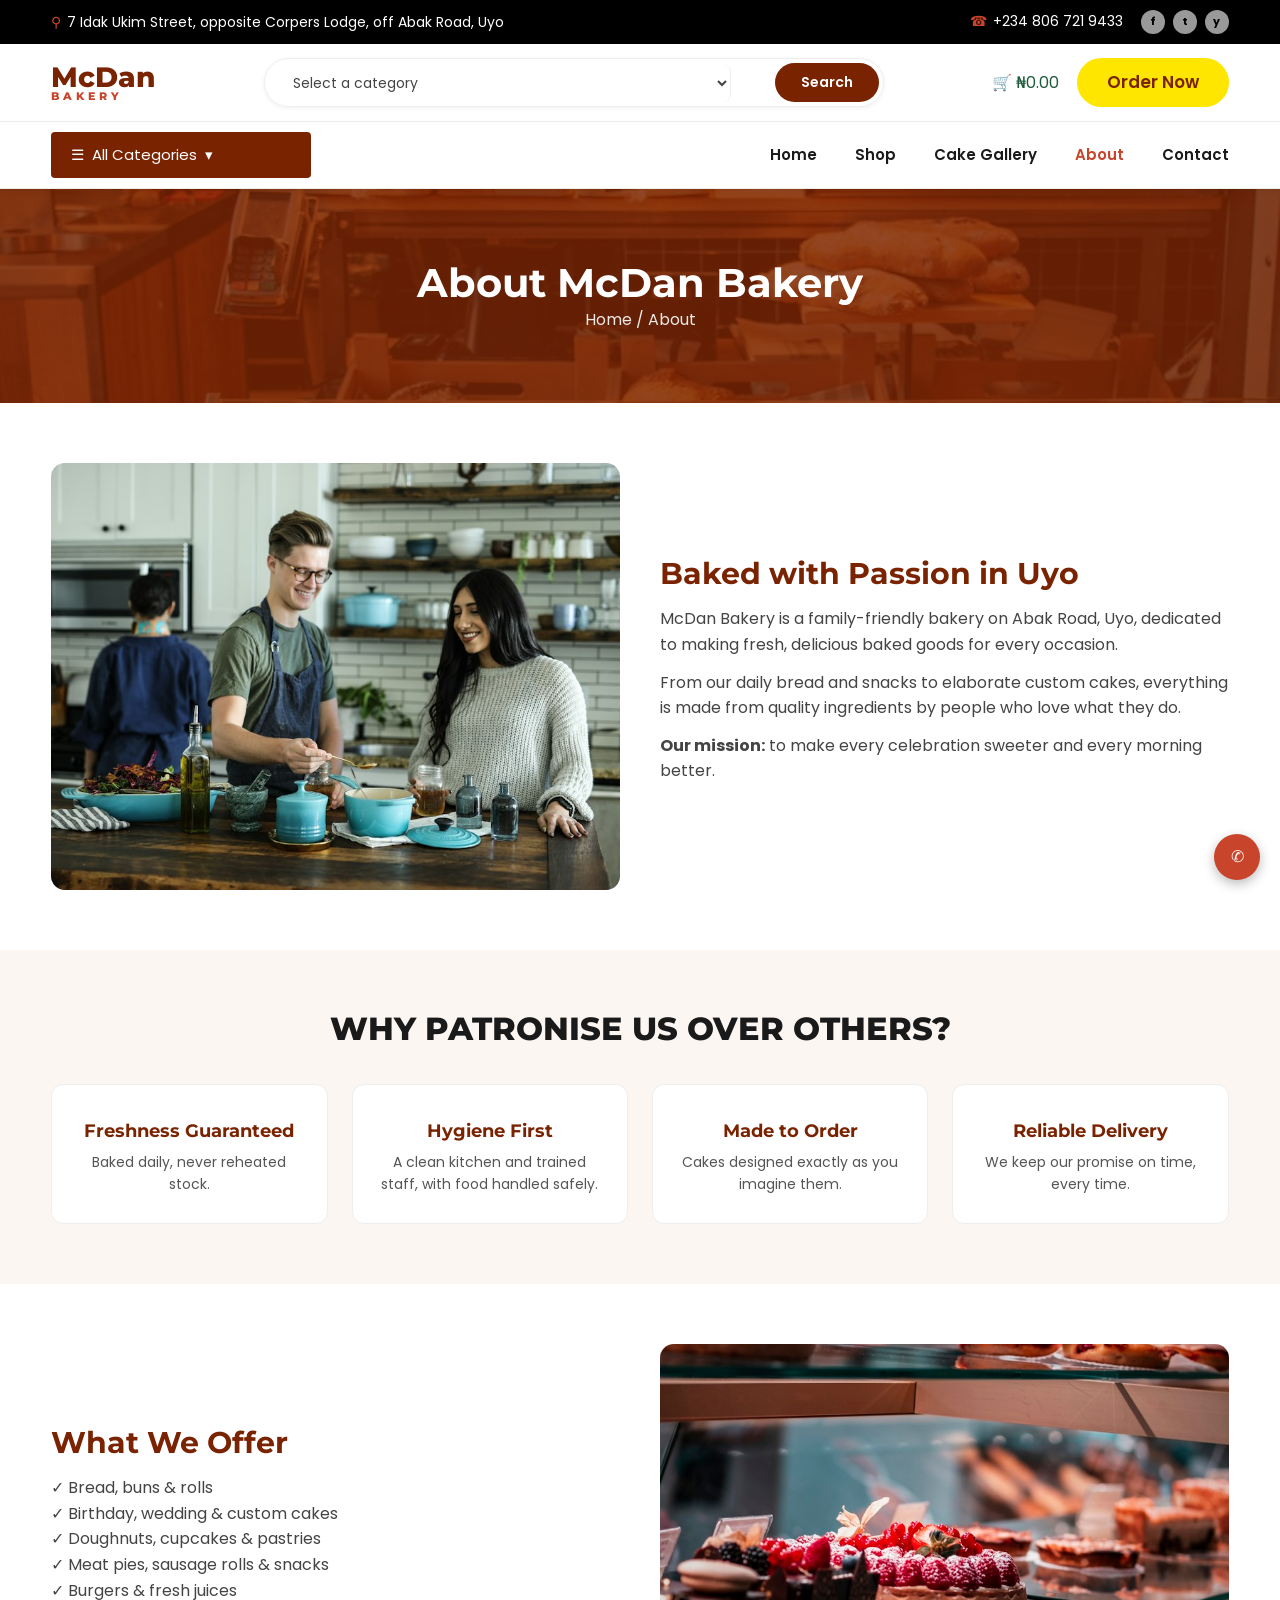
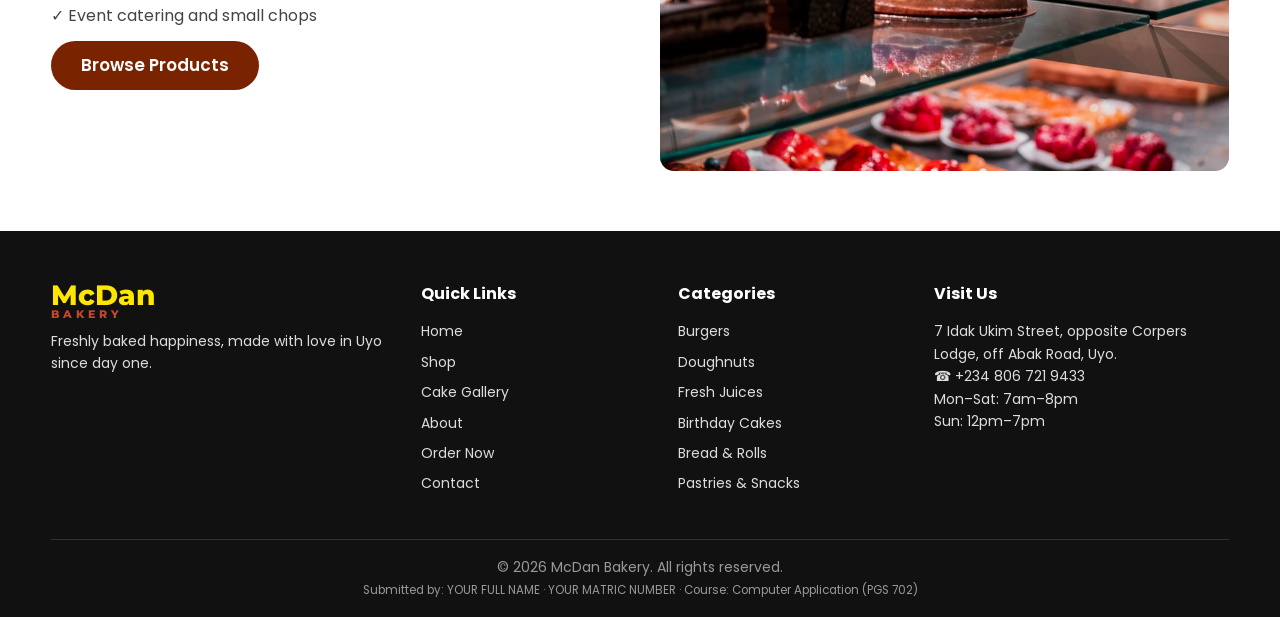
==== about.html @ b5f12bd3 "Add McDan Bakery website" ====
<!DOCTYPE html>
<html lang="en">
<head>
<meta charset="UTF-8">
<meta name="viewport" content="width=device-width,initial-scale=1">
<title>About Us | McDan Bakery</title>
<meta name="description" content="McDan Bakery, Uyo: fresh bread, custom cakes, doughnuts, pastries and more. Order today.">
<link rel="preconnect" href="https://fonts.googleapis.com">
<link href="https://fonts.googleapis.com/css2?family=Montserrat:wght@700;800&family=Poppins:wght@400;500;600&display=swap" rel="stylesheet">
<link rel="stylesheet" href="style.css">
</head>
<body>
<div class="topbar"><div class="wrap">
<span><i>&#9906;</i>7 Idak Ukim Street, opposite Corpers Lodge, off Abak Road, Uyo</span>
<span><i>&#9742;</i><a href="tel:+2348067219433">+234 806 721 9433</a>
<span class="socials"><a href="#" aria-label="Facebook">f</a><a href="#" aria-label="Twitter">t</a><a href="#" aria-label="YouTube">y</a></span></span>
</div></div>
<header class="header"><div class="wrap">
<a class="logo" href="index.html">McDan<small>BAKERY</small></a>
<form class="search" action="shop.html"><select aria-label="Category"><option>Select a category</option><option>Burgers</option><option>Doughnuts</option><option>Fresh Juices</option><option>Birthday Cakes</option><option>Bread & Rolls</option><option>Pastries & Snacks</option></select><input type="search" placeholder="Search products..."><button type="button" onclick="location.href='shop.html'">Search</button></form>
<div class="cart"><span>&#128722; &#8358;0.00</span><a class="btn" href="order.html">Order Now</a></div>
</div></header>
<nav class="nav"><div class="wrap">
<div class="allcat"><span>&#9776;&nbsp; All Categories &nbsp;&#9662;</span><ul><li><a href="shop.html">Burgers</a></li><li><a href="shop.html">Doughnuts</a></li><li><a href="shop.html">Fresh Juices</a></li><li><a href="shop.html">Birthday Cakes</a></li><li><a href="shop.html">Bread & Rolls</a></li><li><a href="shop.html">Pastries & Snacks</a></li></ul></div>
<div class="menu"><a href="index.html">Home</a><a href="shop.html">Shop</a><a href="cake-gallery.html">Cake Gallery</a><a href="about.html" class=active>About</a><a href="contact.html">Contact</a></div>
</div></nav>
<div class="pagehead"><h1>About McDan Bakery</h1><p>Home / About</p></div>
<section><div class="wrap split"><div><img src="images/bakers.jpg" alt="bakers" loading="lazy"></div><div><h2>Baked with Passion in Uyo</h2>
<p>McDan Bakery is a family-friendly bakery on Abak Road, Uyo, dedicated to making fresh, delicious baked goods for every occasion.</p>
<p>From our daily bread and snacks to elaborate custom cakes, everything is made from quality ingredients by people who love what they do.</p>
<p><b>Our mission:</b> to make every celebration sweeter and every morning better.</p></div></div></section>
<section class="alt"><div class="wrap"><h2 class="title">Why Patronise Us Over Others?</h2><div class="why">
<div><h3>Freshness Guaranteed</h3><p>Baked daily, never reheated stock.</p></div>
<div><h3>Hygiene First</h3><p>A clean kitchen and trained staff, with food handled safely.</p></div>
<div><h3>Made to Order</h3><p>Cakes designed exactly as you imagine them.</p></div>
<div><h3>Reliable Delivery</h3><p>We keep our promise on time, every time.</p></div>
</div></div></section>
<section><div class="wrap split"><div><h2>What We Offer</h2><p>&#10003; Bread, buns &amp; rolls<br>&#10003; Birthday, wedding &amp; custom cakes<br>&#10003; Doughnuts, cupcakes &amp; pastries<br>&#10003; Meat pies, sausage rolls &amp; snacks<br>&#10003; Burgers &amp; fresh juices<br>&#10003; Event catering and small chops</p><a class="btn dark" href="shop.html">Browse Products</a></div><div><img src="images/display.jpg" alt="display" loading="lazy"></div></div></section>
<footer><div class="wrap">
<div class="fgrid">
<div><div class="logo">McDan<small>BAKERY</small></div><p>Freshly baked happiness, made with love in Uyo since day one.</p></div>
<div><h4>Quick Links</h4><ul><li><a href="index.html">Home</a></li><li><a href="shop.html">Shop</a></li><li><a href="cake-gallery.html">Cake Gallery</a></li><li><a href="about.html">About</a></li><li><a href="order.html">Order Now</a></li><li><a href="contact.html">Contact</a></li></ul></div>
<div><h4>Categories</h4><ul><li><a href="shop.html">Burgers</a></li><li><a href="shop.html">Doughnuts</a></li><li><a href="shop.html">Fresh Juices</a></li><li><a href="shop.html">Birthday Cakes</a></li><li><a href="shop.html">Bread & Rolls</a></li><li><a href="shop.html">Pastries & Snacks</a></li></ul></div>
<div><h4>Visit Us</h4><p>7 Idak Ukim Street, opposite Corpers Lodge, off Abak Road, Uyo.</p><p>&#9742; +234 806 721 9433</p><p>Mon&ndash;Sat: 7am&ndash;8pm<br>Sun: 12pm&ndash;7pm</p></div>
</div>
<div class="copy">&copy; 2026 McDan Bakery. All rights reserved.<br><small>Submitted by: YOUR FULL NAME &middot; YOUR MATRIC NUMBER &middot; Course: Computer Application (PGS 702)</small></div>
</div></footer>
<a class="wa" href="https://wa.me/2348067219433" aria-label="Chat on WhatsApp">&#9990;</a>
</body>
</html>
---- style.css ----
:root{--brown:#7a2300;--red:#c8442a;--yellow:#ffe600;--cream:#fcf6f3;--ink:#1a1a1a;--muted:#777;--line:#eee}
*{box-sizing:border-box;margin:0;padding:0}
body{font-family:'Poppins',sans-serif;color:var(--ink);background:#fff;line-height:1.6}
a{color:inherit;text-decoration:none}
img{display:block;max-width:100%}
ul{list-style:none}
.wrap{width:min(1200px,92%);margin:0 auto}
h1,h2,h3{font-family:'Montserrat',sans-serif;line-height:1.2}
.ph{background:linear-gradient(135deg,#f7d9a8,#e9a86b)}

/* top bar */
.topbar{background:#000;color:#fff;font-size:14px}
.topbar .wrap{display:flex;justify-content:space-between;align-items:center;padding:10px 0;gap:10px;flex-wrap:wrap}
.topbar i{color:var(--red);font-style:normal;margin-right:6px}
.socials{display:inline-flex;gap:8px;margin-left:14px;vertical-align:middle}
.socials a{width:24px;height:24px;border-radius:50%;background:#999;display:inline-grid;place-items:center;font-size:11px;color:#000;font-weight:700}

/* header */
.header{border-bottom:1px solid var(--line);background:#fff}
.header .wrap{display:flex;align-items:center;justify-content:space-between;gap:20px;padding:14px 0;flex-wrap:wrap}
.logo{font-family:'Montserrat',sans-serif;font-weight:800;font-size:28px;color:var(--brown);line-height:1}
.logo small{display:block;font-size:11px;letter-spacing:4px;color:var(--red)}
.search{flex:1;max-width:620px;display:flex;align-items:center;border:1px solid var(--line);border-radius:40px;padding:4px 4px 4px 16px;box-shadow:0 1px 4px #0001}
.search select,.search input{border:0;outline:0;background:none;font:inherit;font-size:14px;padding:8px}
.search select{border-right:1px solid var(--line);color:#444}
.search input{flex:1;min-width:0}
.search button{background:var(--brown);color:#fff;border:0;border-radius:30px;padding:9px 26px;font:600 14px 'Poppins';cursor:pointer}
.cart{display:flex;align-items:center;gap:18px;color:#1d5a3a}
.btn{display:inline-block;background:var(--yellow);color:var(--brown);font-weight:600;padding:11px 30px;border-radius:40px;font-size:17px;transition:.2s}
.btn:hover{background:var(--brown);color:var(--yellow)}
.btn.dark{background:var(--brown);color:#fff}
.btn.dark:hover{background:var(--red)}

/* nav */
.nav{background:#fff;border-bottom:1px solid var(--line);position:sticky;top:0;z-index:20;box-shadow:0 2px 6px #0000000d}
.nav .wrap{display:flex;justify-content:space-between;align-items:center;padding:10px 0;flex-wrap:wrap;gap:10px}
.allcat{position:relative}
.allcat>span{display:block;background:var(--brown);color:#fff;padding:11px 20px;border-radius:4px;min-width:260px;font-size:15px;cursor:pointer}
.allcat ul{display:none;position:absolute;left:0;top:100%;background:#fff;width:100%;box-shadow:0 8px 20px #0002;border-radius:0 0 6px 6px}
.allcat:hover ul{display:block}
.allcat li a{display:block;padding:10px 20px;border-bottom:1px solid var(--line);font-size:14px}
.allcat li a:hover{background:var(--cream);color:var(--red)}
.menu{display:flex;gap:38px;flex-wrap:wrap}
.menu a{font-weight:600;font-size:15px}
.menu a:hover,.menu a.active{color:var(--red)}

/* hero */
.hero{display:grid;grid-template-columns:1fr 2.4fr;gap:20px;margin:30px auto}
.hero .side{display:grid;gap:20px}
.hero img{width:100%;height:100%;object-fit:cover;border-radius:14px}
.hero .main{position:relative;min-height:480px}
.hero .main .cap{position:absolute;left:30px;bottom:30px;background:#fffffff0;padding:22px 28px;border-radius:12px;max-width:430px}
.hero .cap h1{font-size:30px;color:var(--brown);margin-bottom:8px}
.hero .cap p{font-size:14px;margin-bottom:14px}
.hero .side div{min-height:230px}

/* sections */
section{padding:60px 0}
section.alt{background:var(--cream)}
.title{text-align:center;font-size:32px;font-weight:800;text-transform:uppercase;margin-bottom:36px}
.title+p.sub{text-align:center;color:var(--muted);margin:-24px auto 36px;max-width:620px}
.cats{display:grid;grid-template-columns:repeat(auto-fit,minmax(150px,1fr));gap:24px;text-align:center}
.cats img{width:160px;height:160px;border-radius:50%;object-fit:cover;border:1px solid var(--red);margin:0 auto 14px}
.cats h3{font-size:17px;font-weight:600}
.cats p{color:var(--muted);font-size:14px}
.banners{display:grid;grid-template-columns:1fr 1fr;gap:20px}
.banners img{width:100%;height:340px;object-fit:cover;border-radius:12px}
.grid{display:grid;grid-template-columns:repeat(auto-fill,minmax(210px,1fr));gap:22px}
.card{border:1px solid var(--line);border-radius:12px;overflow:hidden;background:#fff;transition:.2s}
.card:hover{box-shadow:0 8px 22px #0001;transform:translateY(-3px)}
.card img{width:100%;aspect-ratio:1;object-fit:cover}
.card .b{padding:12px 18px 16px}
.card h3{font-size:17px;font-weight:600}
.stars{color:#ccc;font-size:13px;letter-spacing:2px}
.card .row{display:flex;justify-content:space-between;align-items:center;margin-top:6px}
.price{color:var(--brown);font-weight:600}
.add{width:42px;height:42px;border-radius:50%;background:var(--yellow);display:grid;place-items:center;font-size:18px}
.add:hover{background:var(--brown);color:#fff}
.why{display:grid;grid-template-columns:repeat(auto-fit,minmax(230px,1fr));gap:24px}
.why div{background:#fff;padding:28px;border-radius:12px;text-align:center;border:1px solid var(--line)}
.why b{font-size:36px;display:block}
.why h3{margin:8px 0;font-size:18px;color:var(--brown)}
.why p{font-size:14px;color:#555}
.cta{background:var(--brown);color:#fff;text-align:center}
.cta h2{font-size:32px;margin-bottom:10px}
.cta p{margin-bottom:22px}
.split{display:grid;grid-template-columns:1fr 1fr;gap:40px;align-items:center}
.split img{width:100%;border-radius:14px;aspect-ratio:4/3;object-fit:cover}
.split h2{font-size:30px;color:var(--brown);margin-bottom:14px}
.split p{margin-bottom:12px;color:#444}
.pagehead{background:linear-gradient(rgba(122,35,0,.82),rgba(122,35,0,.82)),url(images/bakery-shelf.jpg) center/cover;color:#fff;text-align:center;padding:70px 0}
.pagehead h1{font-size:40px}
.pagehead p{opacity:.9}
.filters{display:flex;gap:10px;justify-content:center;flex-wrap:wrap;margin-bottom:30px}
.filters a{border:1px solid var(--brown);color:var(--brown);padding:6px 20px;border-radius:30px;font-size:14px;font-weight:500}
.filters a:hover,.filters a.on{background:var(--brown);color:#fff}
.gallery{columns:4 230px;gap:16px}
.gallery img{width:100%;margin-bottom:16px;border-radius:12px;break-inside:avoid}
.reviews{display:grid;grid-template-columns:repeat(auto-fit,minmax(260px,1fr));gap:22px}
.reviews blockquote{background:#fff;padding:24px;border-radius:12px;border-left:4px solid var(--yellow);font-size:14px}
.reviews cite{display:block;margin-top:10px;font-weight:600;color:var(--brown);font-style:normal}

/* forms */
form{display:grid;gap:14px}
.two{display:grid;grid-template-columns:1fr 1fr;gap:14px}
label{font-size:14px;font-weight:600;display:grid;gap:5px}
input,select,textarea{font:inherit;font-size:14px;padding:11px 14px;border:1px solid #ddd;border-radius:8px;width:100%}
input:focus,select:focus,textarea:focus{outline:2px solid var(--yellow);border-color:var(--brown)}
.panel{background:#fff;border:1px solid var(--line);border-radius:14px;padding:30px;box-shadow:0 4px 18px #0000000a}
.info{display:grid;gap:16px}
.info div{background:var(--cream);padding:18px 22px;border-radius:12px}
.info b{color:var(--brown);display:block}
.map{width:100%;height:280px;border:0;border-radius:12px;margin-top:18px}
.steps{display:grid;grid-template-columns:repeat(auto-fit,minmax(180px,1fr));gap:16px;margin-top:30px;text-align:center}
.steps div{padding:20px;border:1px dashed var(--red);border-radius:12px;font-size:14px}
.steps b{display:block;color:var(--red);font-size:26px}

/* footer */
footer{background:#111;color:#ddd;padding:50px 0 0;font-size:14px}
.fgrid{display:grid;grid-template-columns:1.5fr 1fr 1fr 1.3fr;gap:30px}
footer h4{color:#fff;margin-bottom:14px;font-size:16px}
footer li{margin-bottom:8px}
footer a:hover{color:var(--yellow)}
footer .logo{color:var(--yellow);margin-bottom:10px}
.copy{border-top:1px solid #333;margin-top:36px;padding:16px 0;text-align:center;color:#999}
.wa{position:fixed;right:20px;bottom:20px;background:var(--red);color:#fff;width:46px;height:46px;border-radius:50%;display:grid;place-items:center;z-index:30;box-shadow:0 4px 12px #0004}

@media(max-width:900px){
 .hero,.split,.banners{grid-template-columns:1fr}
 .hero .side{grid-template-columns:1fr 1fr}
 .fgrid{grid-template-columns:1fr 1fr}
 .menu{gap:18px}.allcat>span{min-width:0}
 .two{grid-template-columns:1fr}
 .hero .main .cap{position:static;max-width:none}
}
@media(max-width:520px){.fgrid{grid-template-columns:1fr}.hero .side{grid-template-columns:1fr}}

/* mobile refinements */
@media(max-width:900px){
 .hero .main{min-height:0;order:-1}
 .hero .main img{height:300px}
 .hero .side div{min-height:0;height:170px}
 .hero .main .cap{padding:18px 4px 0}
 .hero .cap h1{font-size:24px}
 .search{order:3;flex-basis:100%;max-width:none}
 .search select{max-width:140px}
 .header .wrap{justify-content:space-between}
 .nav .wrap{flex-direction:column;align-items:stretch}
 .allcat>span{min-width:0}
 .menu{justify-content:space-between;gap:10px 16px}
 .menu a{font-size:14px}
 .banners img{height:220px}
 .title{font-size:24px}
 section{padding:40px 0}
 .pagehead{padding:44px 0}.pagehead h1{font-size:28px}
}
@media(max-width:520px){
 .hero .side{grid-template-columns:1fr 1fr}
 .cats{grid-template-columns:1fr 1fr}
 .cats img{width:min(140px,100%);height:auto;aspect-ratio:1}
 .grid{grid-template-columns:1fr 1fr;gap:12px}
 .card .b{padding:10px 12px 12px}.card h3{font-size:14px}
 .add{width:36px;height:36px}
 .topbar .wrap{font-size:12px}
 .logo{font-size:24px}
 .btn{padding:9px 20px;font-size:15px}
 .gallery{columns:2 150px;gap:10px}
 .panel{padding:20px}
}
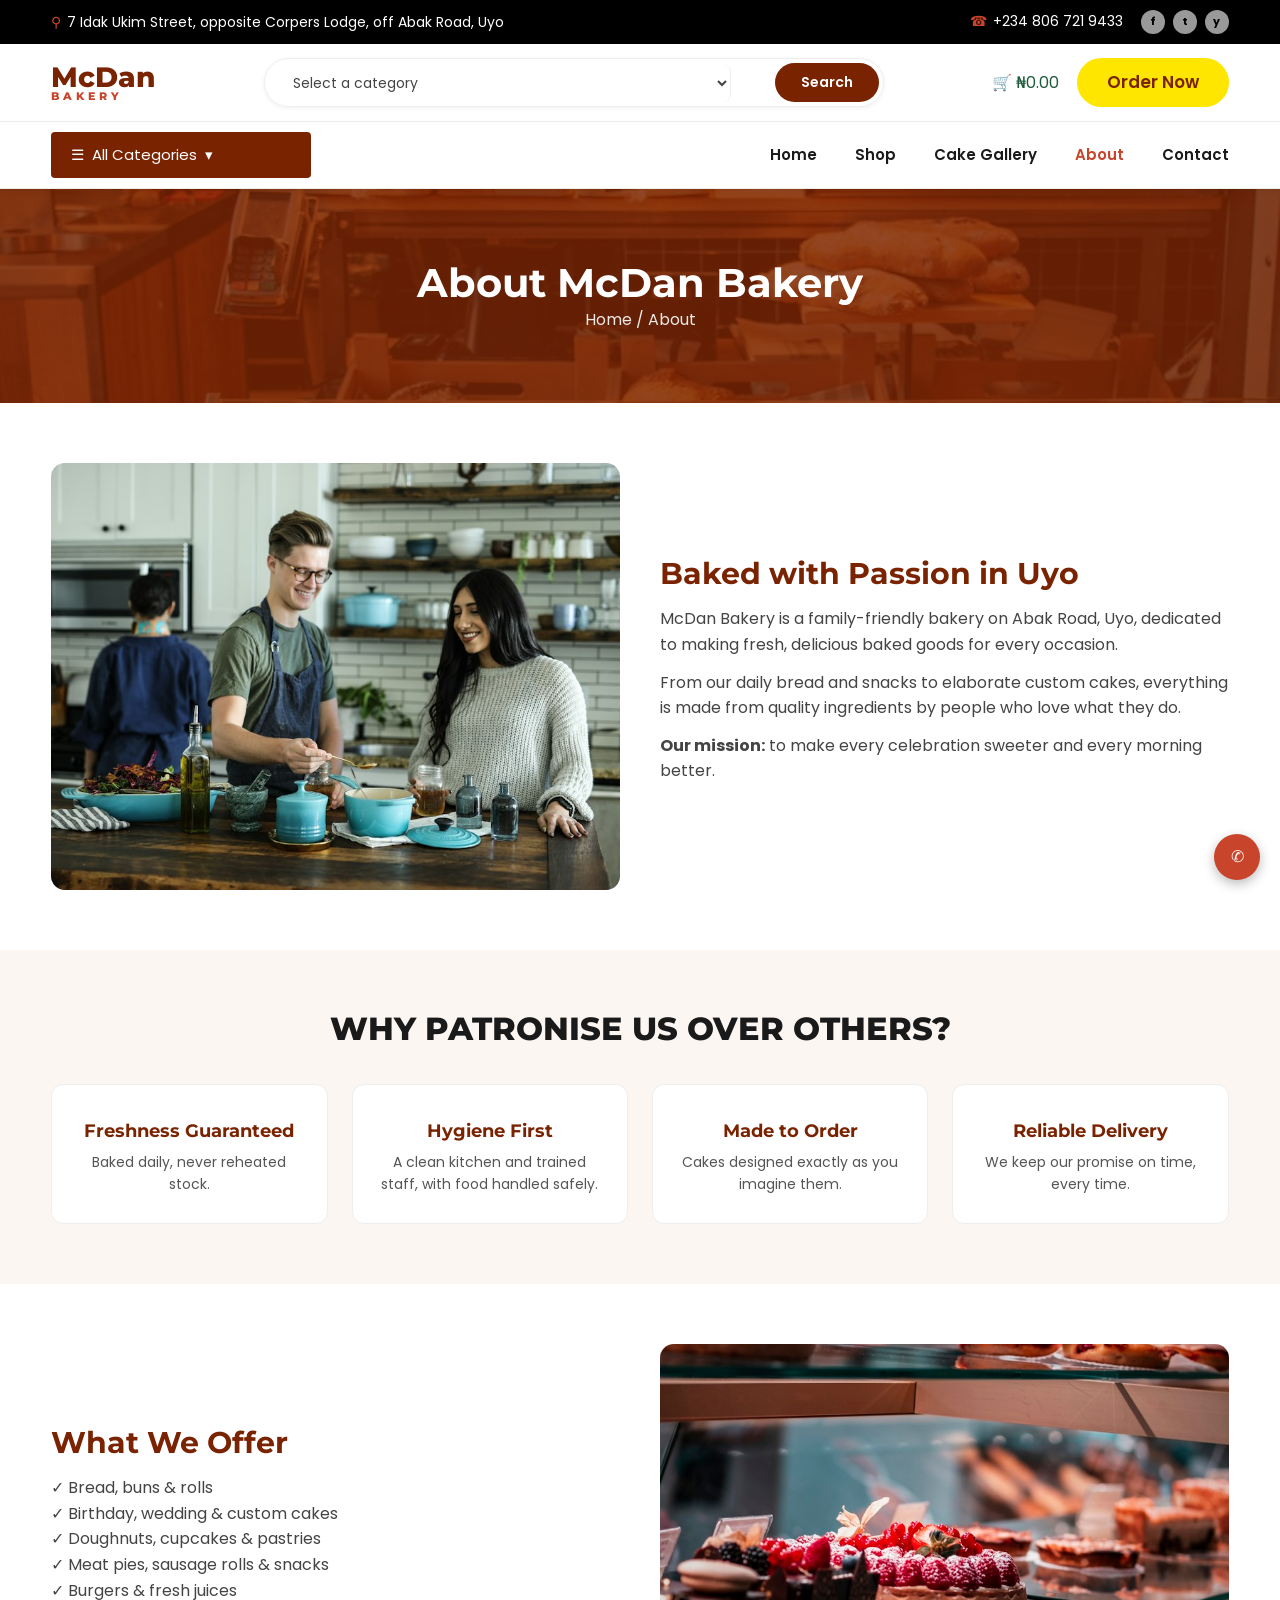
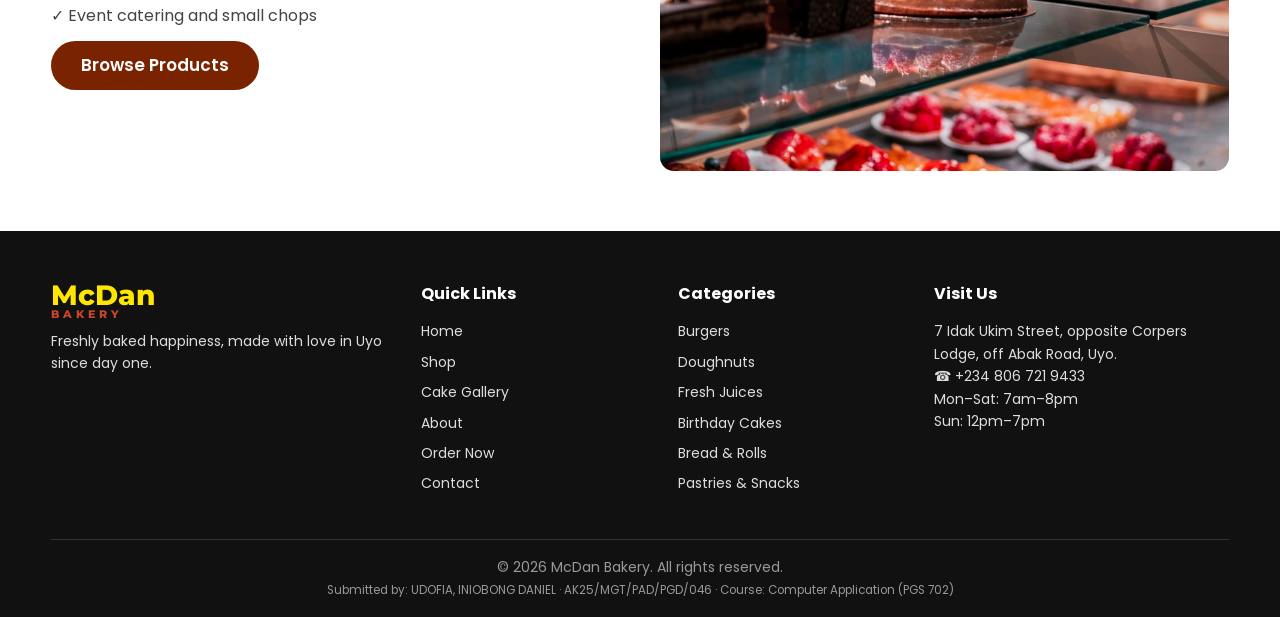
==== commit 908617e3: "Add student details to footer" ====
--- a/about.html
+++ b/about.html
@@ -43,7 +43,7 @@
 <div><h4>Categories</h4><ul><li><a href="shop.html">Burgers</a></li><li><a href="shop.html">Doughnuts</a></li><li><a href="shop.html">Fresh Juices</a></li><li><a href="shop.html">Birthday Cakes</a></li><li><a href="shop.html">Bread & Rolls</a></li><li><a href="shop.html">Pastries & Snacks</a></li></ul></div>
 <div><h4>Visit Us</h4><p>7 Idak Ukim Street, opposite Corpers Lodge, off Abak Road, Uyo.</p><p>&#9742; +234 806 721 9433</p><p>Mon&ndash;Sat: 7am&ndash;8pm<br>Sun: 12pm&ndash;7pm</p></div>
 </div>
-<div class="copy">&copy; 2026 McDan Bakery. All rights reserved.<br><small>Submitted by: YOUR FULL NAME &middot; YOUR MATRIC NUMBER &middot; Course: Computer Application (PGS 702)</small></div>
+<div class="copy">&copy; 2026 McDan Bakery. All rights reserved.<br><small>Submitted by: UDOFIA, INIOBONG DANIEL &middot; AK25/MGT/PAD/PGD/046 &middot; Course: Computer Application (PGS 702)</small></div>
 </div></footer>
 <a class="wa" href="https://wa.me/2348067219433" aria-label="Chat on WhatsApp">&#9990;</a>
 </body>
